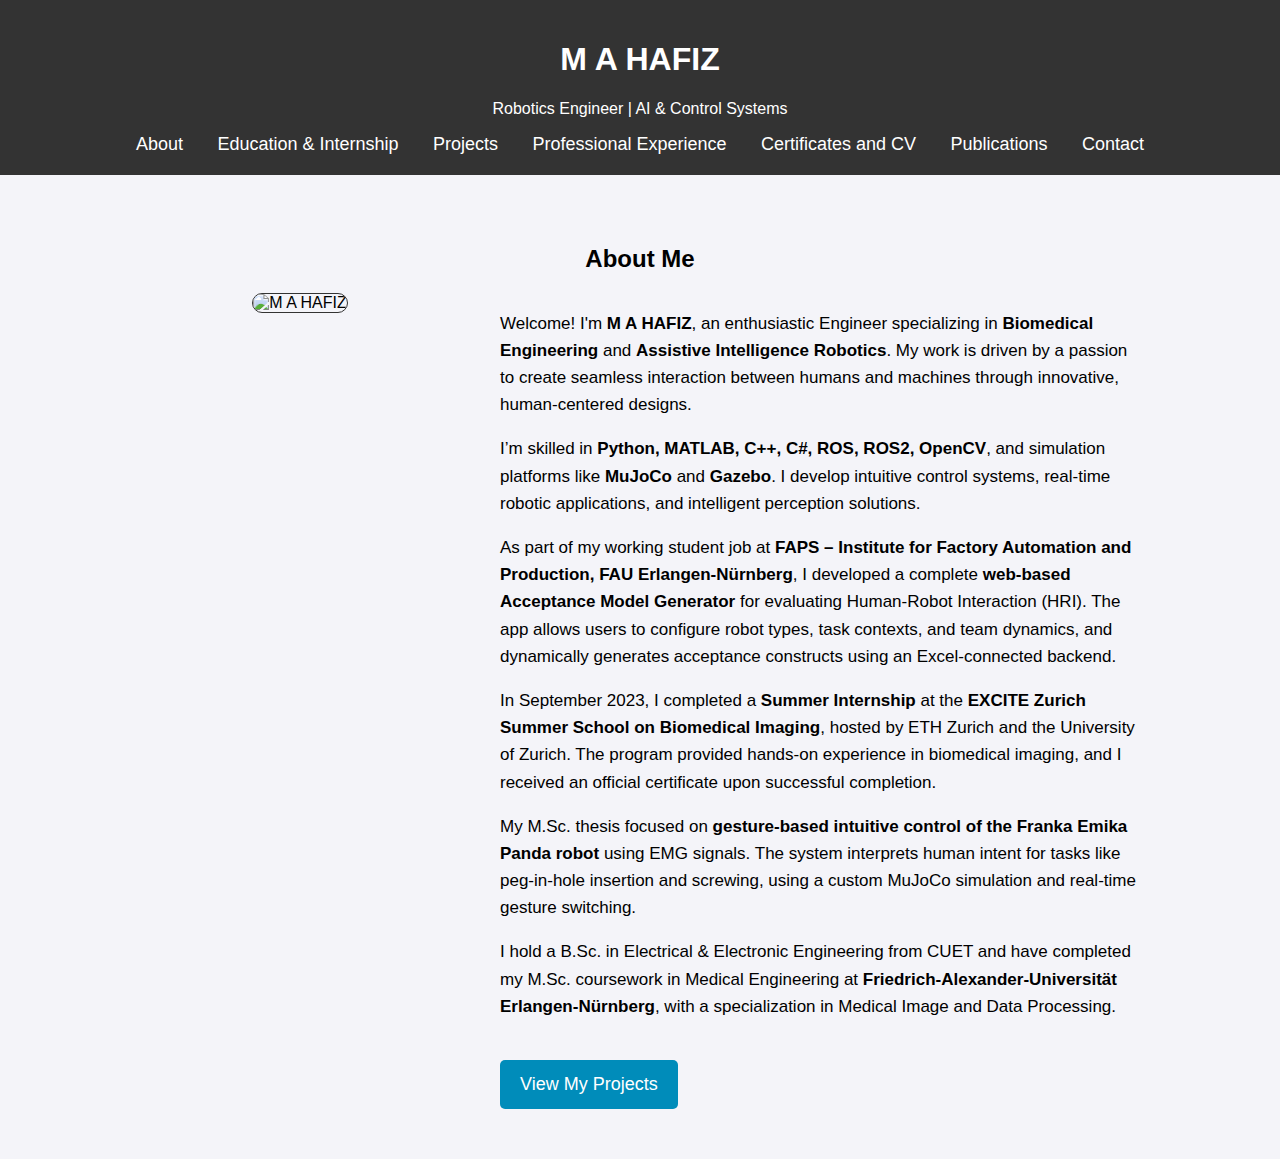
==== index.html @ 17206c63 "Add files via upload" ====
﻿<!DOCTYPE html>
<html lang="en">
<head>
    <meta charset="UTF-8">
    <meta name="viewport" content="width=device-width, initial-scale=1.0">
    <title>Your Name - Portfolio</title>
    <style>
        body {
            text-align: center;
            font-family: Arial, sans-serif;
            margin: 0;
            padding: 0;
            background-color: #f4f4f9;
        }

        header {
            background: #333;
            color: white;
            padding: 20px;
        }

        nav ul {
            list-style: none;
            padding: 0;
            margin: 0;
        }

            nav ul li {
                display: inline;
                margin: 0 15px;
            }

                nav ul li a {
                    color: white;
                    text-decoration: none;
                    font-size: 18px;
                }

        .content {
            padding: 50px;
        }

        .profile-photo {
            width: 300px;
            height: auto;
            border-radius: 50%;
            display: block;
            margin: 20px auto;
            border: 3px solid #333;
        }

        .btn {
            display: inline-block;
            padding: 15px 30px;
            background-color: #008CBA;
            color: white;
            font-size: 18px;
            text-decoration: none;
            border-radius: 5px;
            margin-top: 20px;
            cursor: pointer;
        }
    </style>
</head>
<body>

    <header>
        <h1>M A HAFIZ</h1>
        <p>Robotics Engineer | AI & Control Systems</p>
        <nav>
            <ul>
                <li><a href="index.html">About</a></li>
                <li><a href="education.html">Education & Internship</a></li>
                <li><a href="projects.html">Projects</a></li>
                <li><a href="professional.html">Professional Experience</a></li>
                <li><a href="Certificates and CV.html">Certificates and CV</a></li>
                <li><a href="publications.html">Publications</a></li>
                <li><a href="contact.html">Contact</a></li>
            </ul>
        </nav>
    </header>
    <div class="content" style="max-width: 1000px; margin: 0 auto; padding: 50px;">
        <h2 style="text-align: center;">About Me</h2>

        <div style="display: flex; flex-wrap: wrap; align-items: flex-start; gap: 40px;">
            <!-- Profile Image -->
            <div style="flex: 1; min-width: 250px; text-align: center;">
                <img src="xy.jpg" alt="M A HAFIZ" style="width: 200px; border-radius: 10px; border: 1px solid #333;">
            </div>

            <!-- Text Content -->
            <div style="flex: 2; min-width: 300px; font-size: 17px; line-height: 1.6; text-align: left;">
                <p>
                    Welcome! I'm <strong>M A HAFIZ</strong>, an enthusiastic Engineer specializing in <strong>Biomedical Engineering</strong> and <strong>Assistive Intelligence Robotics</strong>.
                    My work is driven by a passion to create seamless interaction between humans and machines through innovative, human-centered designs.
                </p>

                <p>
                    I’m skilled in <strong>Python, MATLAB, C++, C#, ROS, ROS2, OpenCV</strong>, and simulation platforms like <strong>MuJoCo</strong> and <strong>Gazebo</strong>.
                    I develop intuitive control systems, real-time robotic applications, and intelligent perception solutions.
                </p>

                <p>
                    As part of my working student job at <strong>FAPS – Institute for Factory Automation and Production, FAU Erlangen-Nürnberg</strong>, I developed a complete <strong>web-based Acceptance Model Generator</strong>
                    for evaluating Human-Robot Interaction (HRI). The app allows users to configure robot types, task contexts, and team dynamics, and dynamically generates acceptance constructs using an Excel-connected backend.
                </p>

                <p>
                    In September 2023, I completed a <strong>Summer Internship</strong> at the <strong>EXCITE Zurich Summer School on Biomedical Imaging</strong>, hosted by ETH Zurich and the University of Zurich.
                    The program provided hands-on experience in biomedical imaging, and I received an official certificate upon successful completion.
                </p>

                <p>
                    My M.Sc. thesis focused on <strong>gesture-based intuitive control of the Franka Emika Panda robot</strong> using EMG signals.
                    The system interprets human intent for tasks like peg-in-hole insertion and screwing, using a custom MuJoCo simulation and real-time gesture switching.
                </p>

                <p>
                    I hold a B.Sc. in Electrical & Electronic Engineering from CUET and have completed my M.Sc. coursework in Medical Engineering at
                    <strong>Friedrich-Alexander-Universität Erlangen-Nürnberg</strong>, with a specialization in Medical Image and Data Processing.
                </p>

                <div style="text-align: left; margin-top: 20px;">
                    <a href="projects.html" class="btn" style="padding: 10px 20px; background-color: #008CBA; color: white; text-decoration: none; border-radius: 5px;">View My Projects</a>
                </div>
            </div>
        </div>
    </div>





</body>
</html>
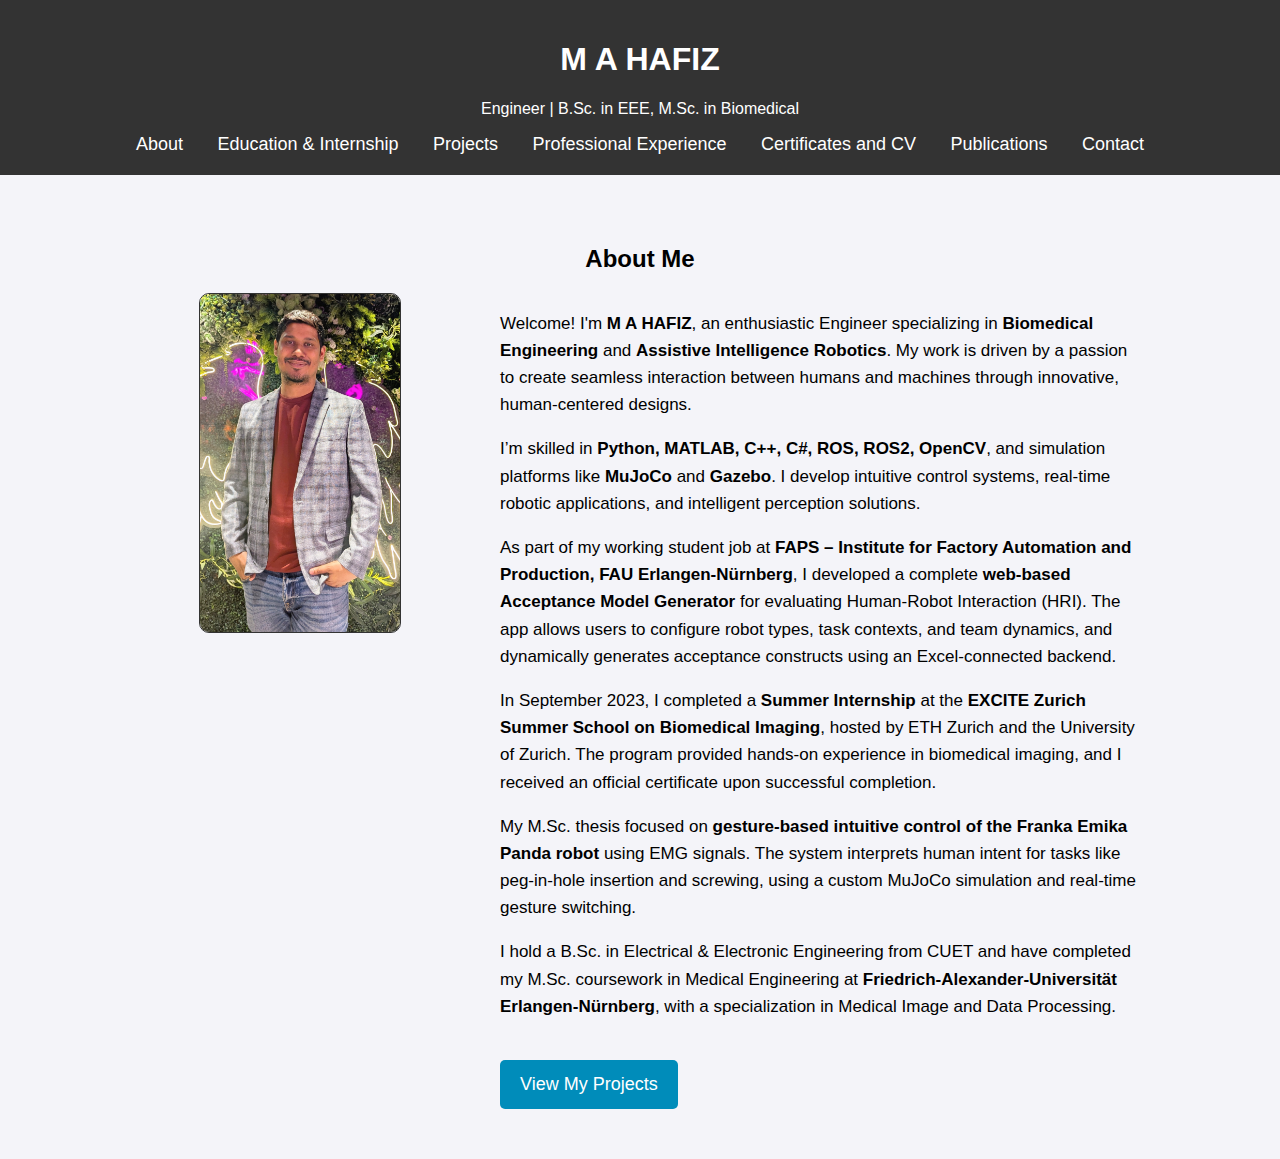
==== commit 61015408: "index.html" ====
--- a/index.html
+++ b/index.html
@@ -66,7 +66,7 @@
 
     <header>
         <h1>M A HAFIZ</h1>
-        <p>Robotics Engineer | AI & Control Systems</p>
+        <p>Engineer | B.Sc. in EEE, M.Sc. in Biomedical</p>
         <nav>
             <ul>
                 <li><a href="index.html">About</a></li>
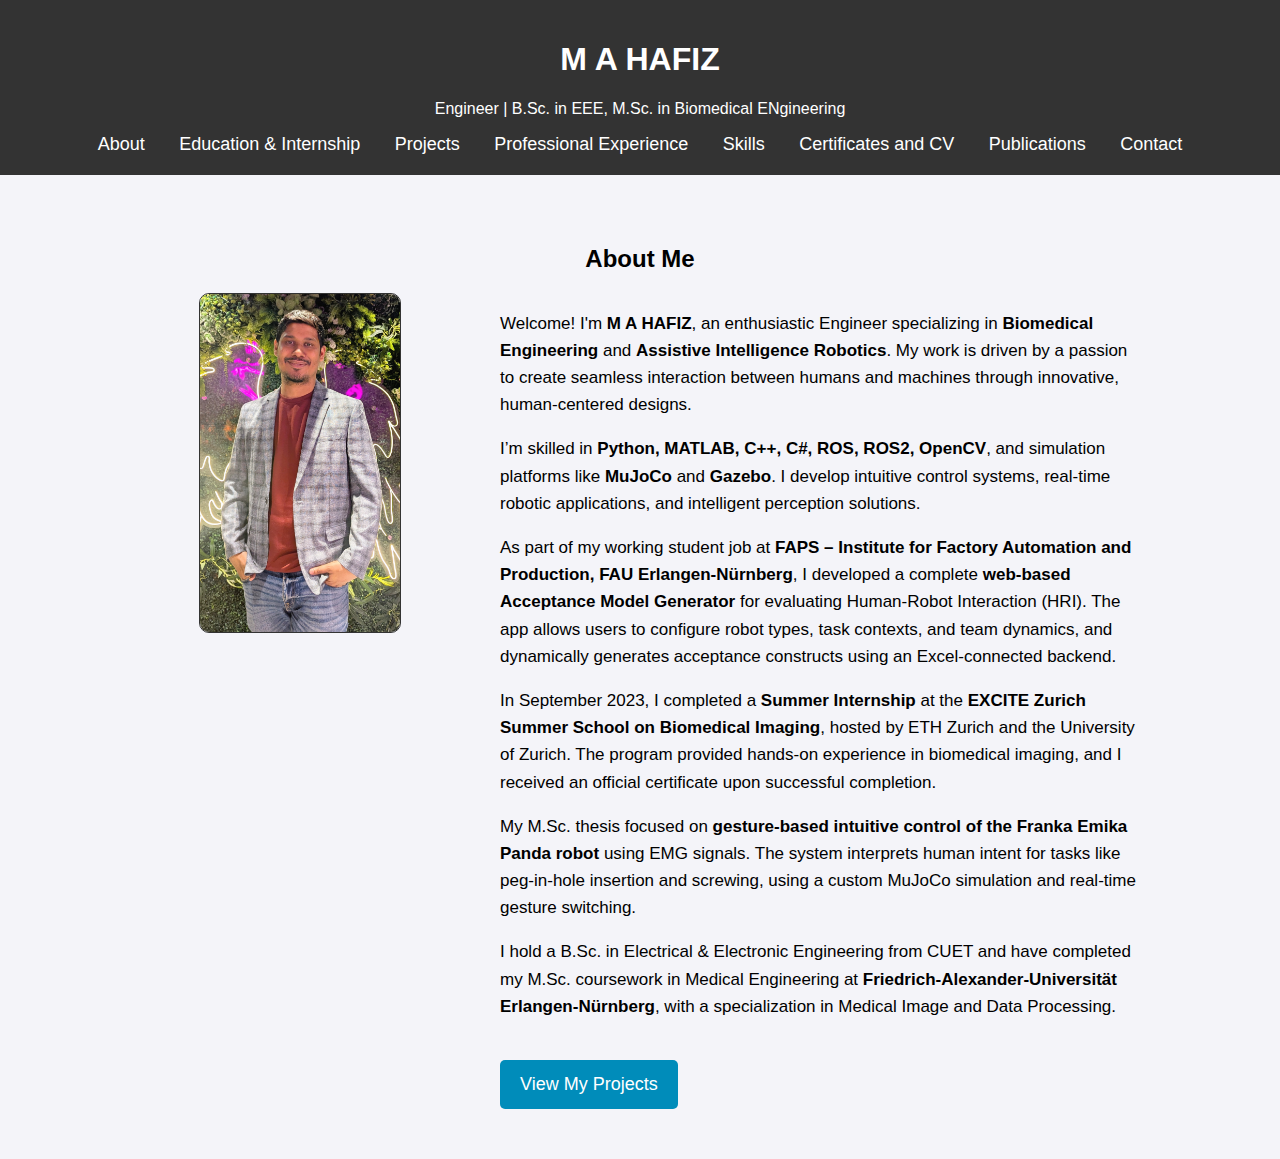
==== commit 34674b73: "index.html" ====
--- a/index.html
+++ b/index.html
@@ -64,15 +64,16 @@
 </head>
 <body>
 
-    <header>
+     <header>
         <h1>M A HAFIZ</h1>
-        <p>Engineer | B.Sc. in EEE, M.Sc. in Biomedical</p>
+        <p>Engineer | B.Sc. in EEE, M.Sc. in Biomedical ENgineering</p>
         <nav>
             <ul>
                 <li><a href="index.html">About</a></li>
                 <li><a href="education.html">Education & Internship</a></li>
                 <li><a href="projects.html">Projects</a></li>
                 <li><a href="professional.html">Professional Experience</a></li>
+                <li><a href="skills.html">Skills</a></li>
                 <li><a href="Certificates and CV.html">Certificates and CV</a></li>
                 <li><a href="publications.html">Publications</a></li>
                 <li><a href="contact.html">Contact</a></li>
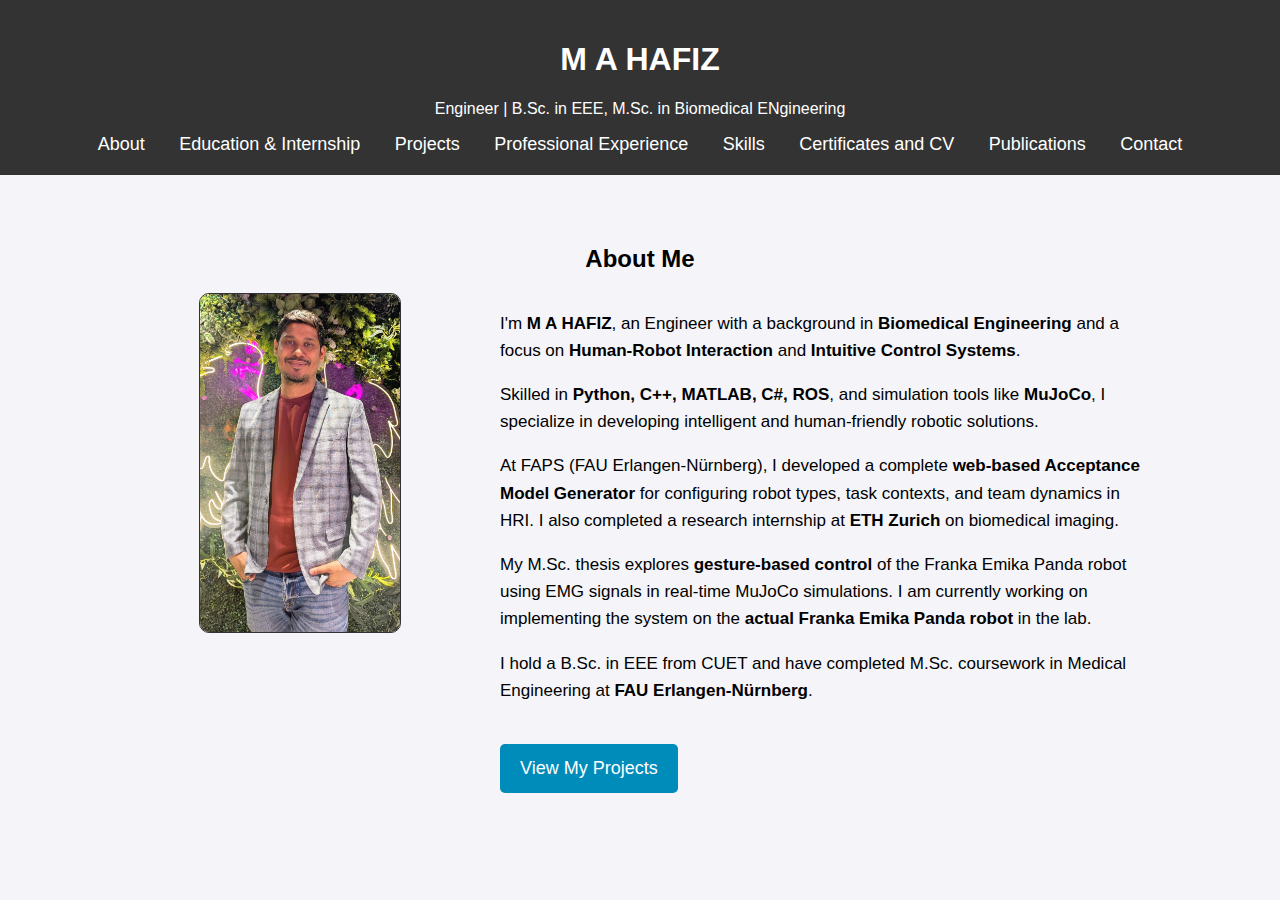
==== commit e23d9873: "index.html" ====
--- a/index.html
+++ b/index.html
@@ -81,52 +81,45 @@
         </nav>
     </header>
     <div class="content" style="max-width: 1000px; margin: 0 auto; padding: 50px;">
-        <h2 style="text-align: center;">About Me</h2>
+    <h2 style="text-align: center;">About Me</h2>
 
-        <div style="display: flex; flex-wrap: wrap; align-items: flex-start; gap: 40px;">
-            <!-- Profile Image -->
-            <div style="flex: 1; min-width: 250px; text-align: center;">
-                <img src="xy.jpg" alt="M A HAFIZ" style="width: 200px; border-radius: 10px; border: 1px solid #333;">
-            </div>
+    <div style="display: flex; flex-wrap: wrap; align-items: flex-start; gap: 40px;">
+        <!-- Profile Image -->
+        <div style="flex: 1; min-width: 250px; text-align: center;">
+            <img src="xy.jpg" alt="M A HAFIZ" style="width: 200px; border-radius: 10px; border: 1px solid #333;">
+        </div>
 
-            <!-- Text Content -->
-            <div style="flex: 2; min-width: 300px; font-size: 17px; line-height: 1.6; text-align: left;">
-                <p>
-                    Welcome! I'm <strong>M A HAFIZ</strong>, an enthusiastic Engineer specializing in <strong>Biomedical Engineering</strong> and <strong>Assistive Intelligence Robotics</strong>.
-                    My work is driven by a passion to create seamless interaction between humans and machines through innovative, human-centered designs.
-                </p>
+        <!-- Shortened Text Content -->
+        <div style="flex: 2; min-width: 300px; font-size: 17px; line-height: 1.6; text-align: left;">
+            <p>
+                I'm <strong>M A HAFIZ</strong>, an Engineer with a background in <strong>Biomedical Engineering</strong> and a focus on <strong>Human-Robot Interaction</strong> and <strong>Intuitive Control Systems</strong>.
+            </p>
 
-                <p>
-                    I’m skilled in <strong>Python, MATLAB, C++, C#, ROS, ROS2, OpenCV</strong>, and simulation platforms like <strong>MuJoCo</strong> and <strong>Gazebo</strong>.
-                    I develop intuitive control systems, real-time robotic applications, and intelligent perception solutions.
-                </p>
+            <p>
+                Skilled in <strong>Python, C++, MATLAB, C#, ROS</strong>, and simulation tools like <strong>MuJoCo</strong>, I specialize in developing intelligent and human-friendly robotic solutions.
+            </p>
 
-                <p>
-                    As part of my working student job at <strong>FAPS – Institute for Factory Automation and Production, FAU Erlangen-Nürnberg</strong>, I developed a complete <strong>web-based Acceptance Model Generator</strong>
-                    for evaluating Human-Robot Interaction (HRI). The app allows users to configure robot types, task contexts, and team dynamics, and dynamically generates acceptance constructs using an Excel-connected backend.
-                </p>
+            <p>
+                At FAPS (FAU Erlangen-Nürnberg), I developed a complete <strong>web-based Acceptance Model Generator</strong> for configuring robot types, task contexts, and team dynamics in HRI.
+                I also completed a research internship at <strong>ETH Zurich</strong> on biomedical imaging.
+            </p>
 
-                <p>
-                    In September 2023, I completed a <strong>Summer Internship</strong> at the <strong>EXCITE Zurich Summer School on Biomedical Imaging</strong>, hosted by ETH Zurich and the University of Zurich.
-                    The program provided hands-on experience in biomedical imaging, and I received an official certificate upon successful completion.
-                </p>
+            <p>
+                My M.Sc. thesis explores <strong>gesture-based control</strong> of the Franka Emika Panda robot using EMG signals in real-time MuJoCo simulations.
+                I am currently working on implementing the system on the <strong>actual Franka Emika Panda robot</strong> in the lab.
+            </p>
 
-                <p>
-                    My M.Sc. thesis focused on <strong>gesture-based intuitive control of the Franka Emika Panda robot</strong> using EMG signals.
-                    The system interprets human intent for tasks like peg-in-hole insertion and screwing, using a custom MuJoCo simulation and real-time gesture switching.
-                </p>
+            <p>
+                I hold a B.Sc. in EEE from CUET and have completed M.Sc. coursework in Medical Engineering at <strong>FAU Erlangen-Nürnberg</strong>.
+            </p>
 
-                <p>
-                    I hold a B.Sc. in Electrical & Electronic Engineering from CUET and have completed my M.Sc. coursework in Medical Engineering at
-                    <strong>Friedrich-Alexander-Universität Erlangen-Nürnberg</strong>, with a specialization in Medical Image and Data Processing.
-                </p>
-
-                <div style="text-align: left; margin-top: 20px;">
-                    <a href="projects.html" class="btn" style="padding: 10px 20px; background-color: #008CBA; color: white; text-decoration: none; border-radius: 5px;">View My Projects</a>
-                </div>
+            <div style="text-align: left; margin-top: 20px;">
+                <a href="projects.html" class="btn" style="padding: 10px 20px; background-color: #008CBA; color: white; text-decoration: none; border-radius: 5px;">View My Projects</a>
             </div>
         </div>
     </div>
+</div>
+
 
 
 
